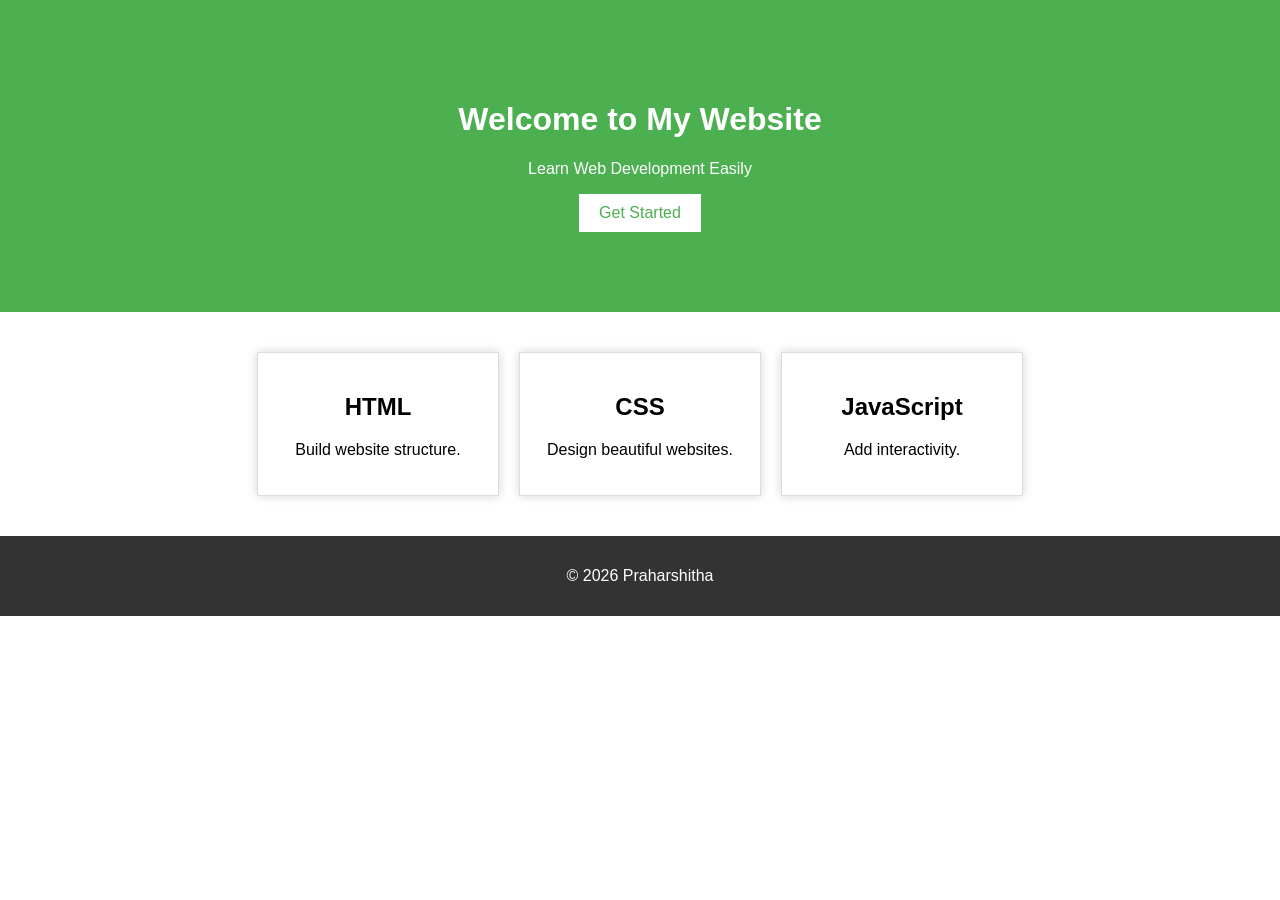
==== index.html @ a888022e "Add files via upload" ====
<!DOCTYPE html>
<html>
<head>
    <title>My Landing Page</title>
    <link rel="stylesheet" href="style.css">
</head>
<body>

    <header>
        <h1>Welcome to My Website</h1>
        <p>Learn Web Development Easily</p>
        <button>Get Started</button>
    </header>

    <section class="features">
        <div class="box">
            <h2>HTML</h2>
            <p>Build website structure.</p>
        </div>

        <div class="box">
            <h2>CSS</h2>
            <p>Design beautiful websites.</p>
        </div>

        <div class="box">
            <h2>JavaScript</h2>
            <p>Add interactivity.</p>
        </div>
    </section>

    <footer>
        <p>© 2026 Praharshitha</p>
    </footer>

</body>
</html>
---- style.css ----
body{
    margin:0;
    font-family:Arial,sans-serif;
}

header{
    background:#4CAF50;
    color:white;
    text-align:center;
    padding:80px;
}

button{
    padding:10px 20px;
    border:none;
    background:white;
    color:#4CAF50;
    font-size:16px;
    cursor:pointer;
}

.features{
    display:flex;
    justify-content:center;
    gap:20px;
    padding:40px;
}

.box{
    border:1px solid #ddd;
    padding:20px;
    width:200px;
    text-align:center;
    box-shadow:0 0 10px lightgray;
}

footer{
    background:#333;
    color:white;
    text-align:center;
    padding:15px;
}
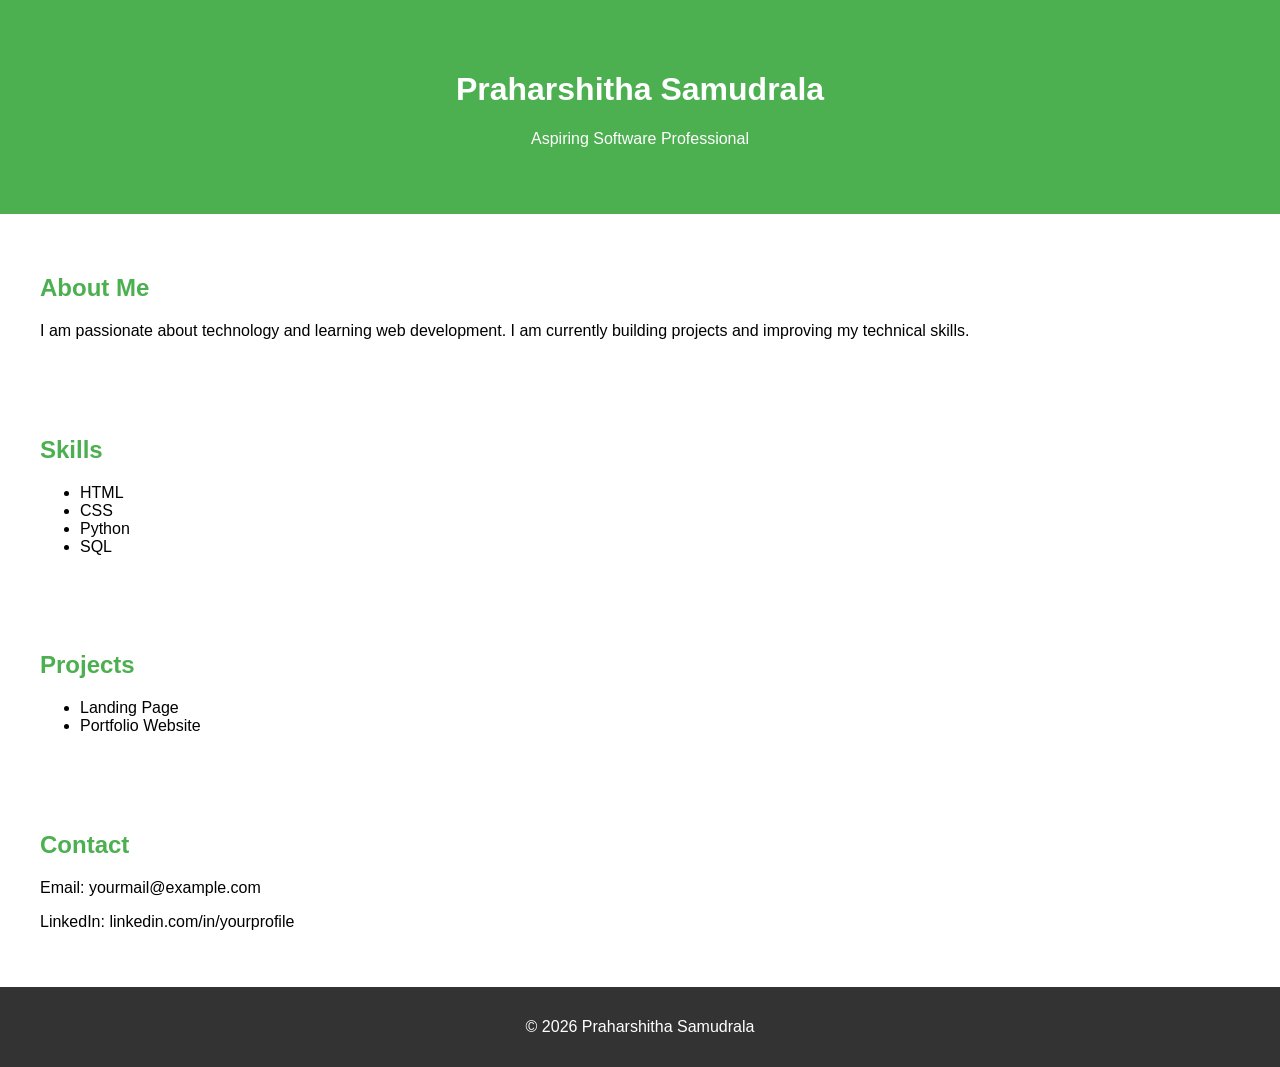
==== commit 81dfb813: "Add files via upload" ====
--- a/index.html
+++ b/index.html
@@ -1,37 +1,51 @@
 <!DOCTYPE html>
 <html>
 <head>
-    <title>My Landing Page</title>
+    <title>Praharshitha Portfolio</title>
     <link rel="stylesheet" href="style.css">
 </head>
 <body>
 
-    <header>
-        <h1>Welcome to My Website</h1>
-        <p>Learn Web Development Easily</p>
-        <button>Get Started</button>
-    </header>
+<header>
+    <h1>Praharshitha Samudrala</h1>
+    <p>Aspiring Software Professional</p>
+</header>
 
-    <section class="features">
-        <div class="box">
-            <h2>HTML</h2>
-            <p>Build website structure.</p>
-        </div>
+<section>
+    <h2>About Me</h2>
+    <p>
+        I am passionate about technology and learning web development.
+        I am currently building projects and improving my technical skills.
+    </p>
+</section>
 
-        <div class="box">
-            <h2>CSS</h2>
-            <p>Design beautiful websites.</p>
-        </div>
+<section>
+    <h2>Skills</h2>
+    <ul>
+        <li>HTML</li>
+        <li>CSS</li>
+        <li>Python</li>
+        <li>SQL</li>
+    </ul>
+</section>
 
-        <div class="box">
-            <h2>JavaScript</h2>
-            <p>Add interactivity.</p>
-        </div>
-    </section>
+<section>
+    <h2>Projects</h2>
+    <ul>
+        <li>Landing Page</li>
+        <li>Portfolio Website</li>
+    </ul>
+</section>
 
-    <footer>
-        <p>© 2026 Praharshitha</p>
-    </footer>
+<section>
+    <h2>Contact</h2>
+    <p>Email: yourmail@example.com</p>
+    <p>LinkedIn: linkedin.com/in/yourprofile</p>
+</section>
+
+<footer>
+    <p>© 2026 Praharshitha Samudrala</p>
+</footer>
 
 </body>
 </html>
--- a/style.css
+++ b/style.css
@@ -1,37 +1,22 @@
 body{
+    font-family: Arial, sans-serif;
     margin:0;
-    font-family:Arial,sans-serif;
 }
 
 header{
     background:#4CAF50;
     color:white;
     text-align:center;
-    padding:80px;
+    padding:50px;
 }
 
-button{
-    padding:10px 20px;
-    border:none;
-    background:white;
-    color:#4CAF50;
-    font-size:16px;
-    cursor:pointer;
+section{
+    padding:20px;
+    margin:20px;
 }
 
-.features{
-    display:flex;
-    justify-content:center;
-    gap:20px;
-    padding:40px;
-}
-
-.box{
-    border:1px solid #ddd;
-    padding:20px;
-    width:200px;
-    text-align:center;
-    box-shadow:0 0 10px lightgray;
+h2{
+    color:#4CAF50;
 }
 
 footer{
